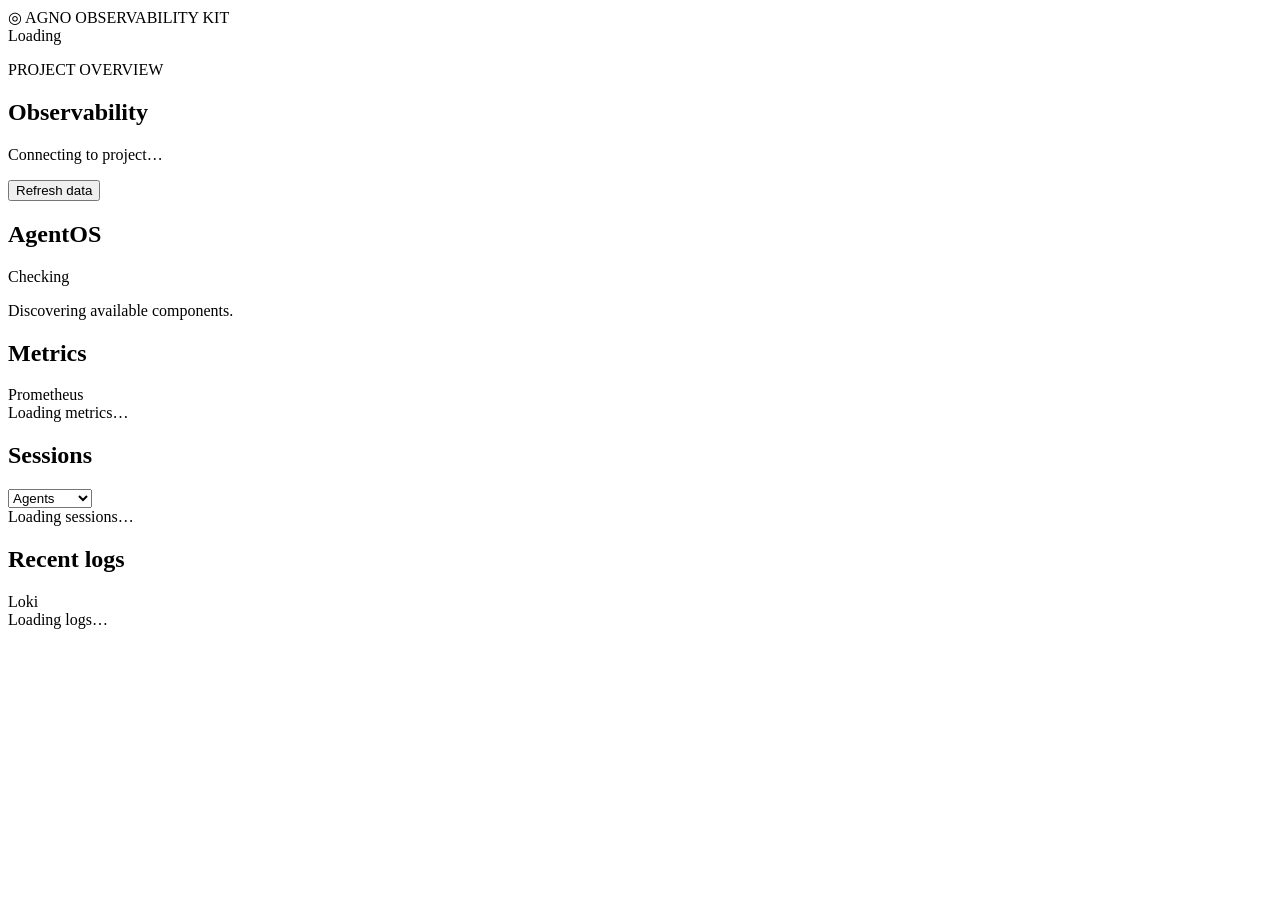
==== frontend/static/index.html @ e8a29753 "Separate backend package and frontend application" ====
<!doctype html>
<html lang="en">
<head>
  <meta charset="utf-8">
  <meta name="viewport" content="width=device-width, initial-scale=1">
  <title>Observability</title>
  <link rel="stylesheet" href="/static/style.css">
  <script src="/static/app.js" defer></script>
</head>
<body>
  <header class="topbar">
    <div class="brand"><span class="brand-mark" aria-hidden="true">◎</span> AGNO OBSERVABILITY KIT</div>
    <span id="environment" class="badge">Loading</span>
  </header>
  <main>
    <section class="intro">
      <div><p class="eyebrow">PROJECT OVERVIEW</p><h1 id="project-name">Observability</h1><p id="project-id" class="muted">Connecting to project…</p></div>
      <div class="actions"><a id="langfuse-link" hidden target="_blank" rel="noopener noreferrer">Open Langfuse</a><button id="refresh" type="button">Refresh data</button></div>
    </section>
    <p id="notice" class="notice" role="status" aria-live="polite"></p>
    <div class="grid">
      <section class="card" aria-labelledby="agentos-heading">
        <div class="card-head"><h2 id="agentos-heading">AgentOS</h2><span id="agentos-status" class="status">Checking</span></div>
        <p id="agentos-meta" class="muted">Discovering available components.</p>
        <div id="entities" class="entity-list"></div>
      </section>
      <section class="card" aria-labelledby="metrics-heading">
        <div class="card-head"><h2 id="metrics-heading">Metrics</h2><span class="source">Prometheus</span></div>
        <div id="metrics" class="data-list muted">Loading metrics…</div>
      </section>
      <section class="card" aria-labelledby="sessions-heading">
        <div class="card-head"><h2 id="sessions-heading">Sessions</h2><select id="session-type" aria-label="Session type"><option value="agent">Agents</option><option value="team">Teams</option><option value="workflow">Workflows</option></select></div>
        <div id="sessions" class="data-list muted">Loading sessions…</div>
      </section>
      <section class="card" aria-labelledby="logs-heading">
        <div class="card-head"><h2 id="logs-heading">Recent logs</h2><span class="source">Loki</span></div>
        <div id="logs" class="data-list muted">Loading logs…</div>
      </section>
    </div>
  </main>
</body>
</html>
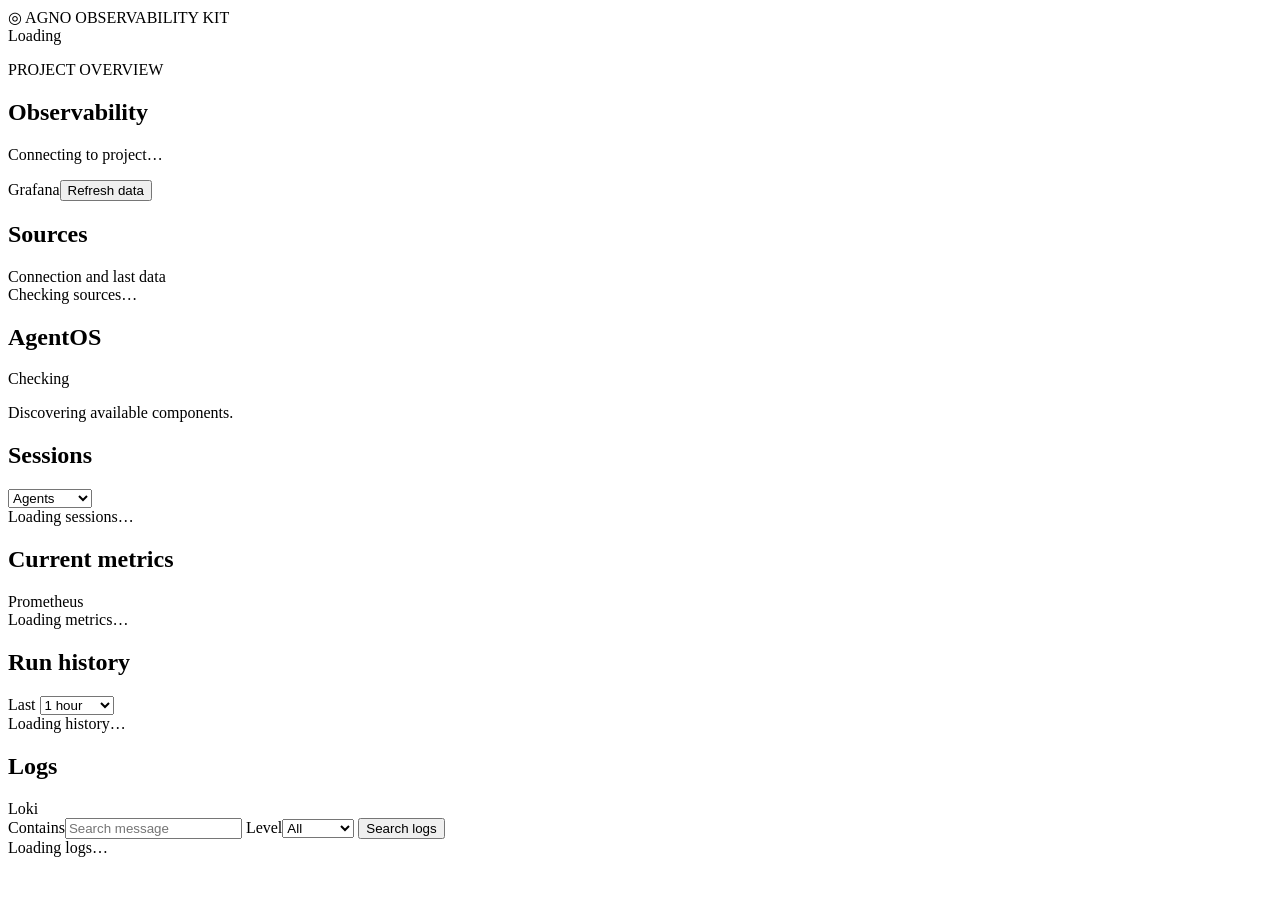
==== commit eb09da27: "Add run explorer, charts and Grafana dashboard" ====
--- a/frontend/static/index.html
+++ b/frontend/static/index.html
@@ -5,7 +5,7 @@
   <meta name="viewport" content="width=device-width, initial-scale=1">
   <title>Observability</title>
   <link rel="stylesheet" href="/static/style.css">
-  <script src="/static/app.js" defer></script>
+  <script src="/static/app.js" type="module"></script>
 </head>
 <body>
   <header class="topbar">
@@ -15,28 +15,42 @@
   <main>
     <section class="intro">
       <div><p class="eyebrow">PROJECT OVERVIEW</p><h1 id="project-name">Observability</h1><p id="project-id" class="muted">Connecting to project…</p></div>
-      <div class="actions"><a id="langfuse-link" hidden target="_blank" rel="noopener noreferrer">Open Langfuse</a><button id="refresh" type="button">Refresh data</button></div>
+      <div class="actions"><a id="grafana-link" target="_blank" rel="noopener noreferrer">Grafana</a><a id="langfuse-link" hidden target="_blank" rel="noopener noreferrer">Langfuse</a><button id="refresh" type="button">Refresh data</button></div>
     </section>
     <p id="notice" class="notice" role="status" aria-live="polite"></p>
+    <section class="card status-card" aria-labelledby="status-heading">
+      <div class="card-head"><h2 id="status-heading">Sources</h2><span class="source">Connection and last data</span></div>
+      <div id="source-status" class="status-grid" aria-live="polite">Checking sources…</div>
+    </section>
     <div class="grid">
       <section class="card" aria-labelledby="agentos-heading">
         <div class="card-head"><h2 id="agentos-heading">AgentOS</h2><span id="agentos-status" class="status">Checking</span></div>
         <p id="agentos-meta" class="muted">Discovering available components.</p>
         <div id="entities" class="entity-list"></div>
       </section>
-      <section class="card" aria-labelledby="metrics-heading">
-        <div class="card-head"><h2 id="metrics-heading">Metrics</h2><span class="source">Prometheus</span></div>
-        <div id="metrics" class="data-list muted">Loading metrics…</div>
-      </section>
       <section class="card" aria-labelledby="sessions-heading">
         <div class="card-head"><h2 id="sessions-heading">Sessions</h2><select id="session-type" aria-label="Session type"><option value="agent">Agents</option><option value="team">Teams</option><option value="workflow">Workflows</option></select></div>
         <div id="sessions" class="data-list muted">Loading sessions…</div>
-      </section>
-      <section class="card" aria-labelledby="logs-heading">
-        <div class="card-head"><h2 id="logs-heading">Recent logs</h2><span class="source">Loki</span></div>
-        <div id="logs" class="data-list muted">Loading logs…</div>
+        <div id="runs" class="run-list" aria-live="polite"></div>
       </section>
     </div>
+    <section class="card wide-card" aria-labelledby="metrics-heading">
+      <div class="card-head"><h2 id="metrics-heading">Current metrics</h2><span class="source">Prometheus</span></div>
+      <div id="metrics" class="data-list muted">Loading metrics…</div>
+    </section>
+    <section class="card wide-card" aria-labelledby="history-heading">
+      <div class="card-head"><h2 id="history-heading">Run history</h2><label class="filter-label" for="time-range">Last <select id="time-range"><option value="1">1 hour</option><option value="6">6 hours</option><option value="24">24 hours</option></select></label></div>
+      <div id="history" class="history-grid" aria-live="polite">Loading history…</div>
+    </section>
+    <section class="card wide-card" aria-labelledby="logs-heading">
+      <div class="card-head"><h2 id="logs-heading">Logs</h2><span class="source">Loki</span></div>
+      <form id="log-filters" class="filters">
+        <label for="log-text">Contains</label><input id="log-text" type="search" maxlength="200" placeholder="Search message">
+        <label for="log-level">Level</label><select id="log-level"><option value="">All</option><option value="error">Error</option><option value="warn">Warning</option><option value="info">Info</option><option value="debug">Debug</option></select>
+        <button type="submit">Search logs</button>
+      </form>
+      <div id="logs" class="data-list muted">Loading logs…</div>
+    </section>
   </main>
 </body>
 </html>
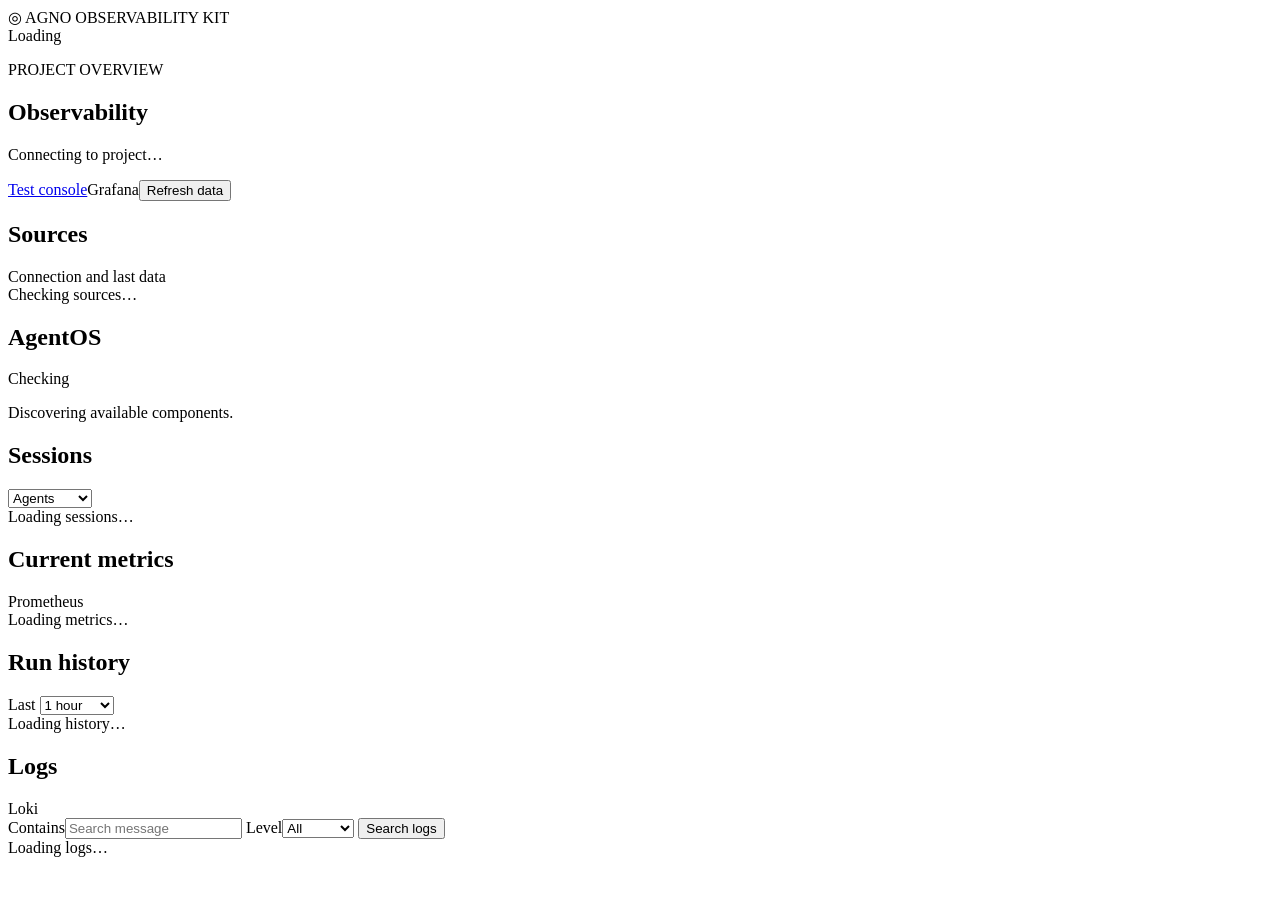
==== commit dc231c87: "Add AgentOS test console with run inspection" ====
--- a/frontend/static/index.html
+++ b/frontend/static/index.html
@@ -15,7 +15,7 @@
   <main>
     <section class="intro">
       <div><p class="eyebrow">PROJECT OVERVIEW</p><h1 id="project-name">Observability</h1><p id="project-id" class="muted">Connecting to project…</p></div>
-      <div class="actions"><a id="grafana-link" target="_blank" rel="noopener noreferrer">Grafana</a><a id="langfuse-link" hidden target="_blank" rel="noopener noreferrer">Langfuse</a><button id="refresh" type="button">Refresh data</button></div>
+      <div class="actions"><a href="/test">Test console</a><a id="grafana-link" target="_blank" rel="noopener noreferrer">Grafana</a><a id="langfuse-link" hidden target="_blank" rel="noopener noreferrer">Langfuse</a><button id="refresh" type="button">Refresh data</button></div>
     </section>
     <p id="notice" class="notice" role="status" aria-live="polite"></p>
     <section class="card status-card" aria-labelledby="status-heading">
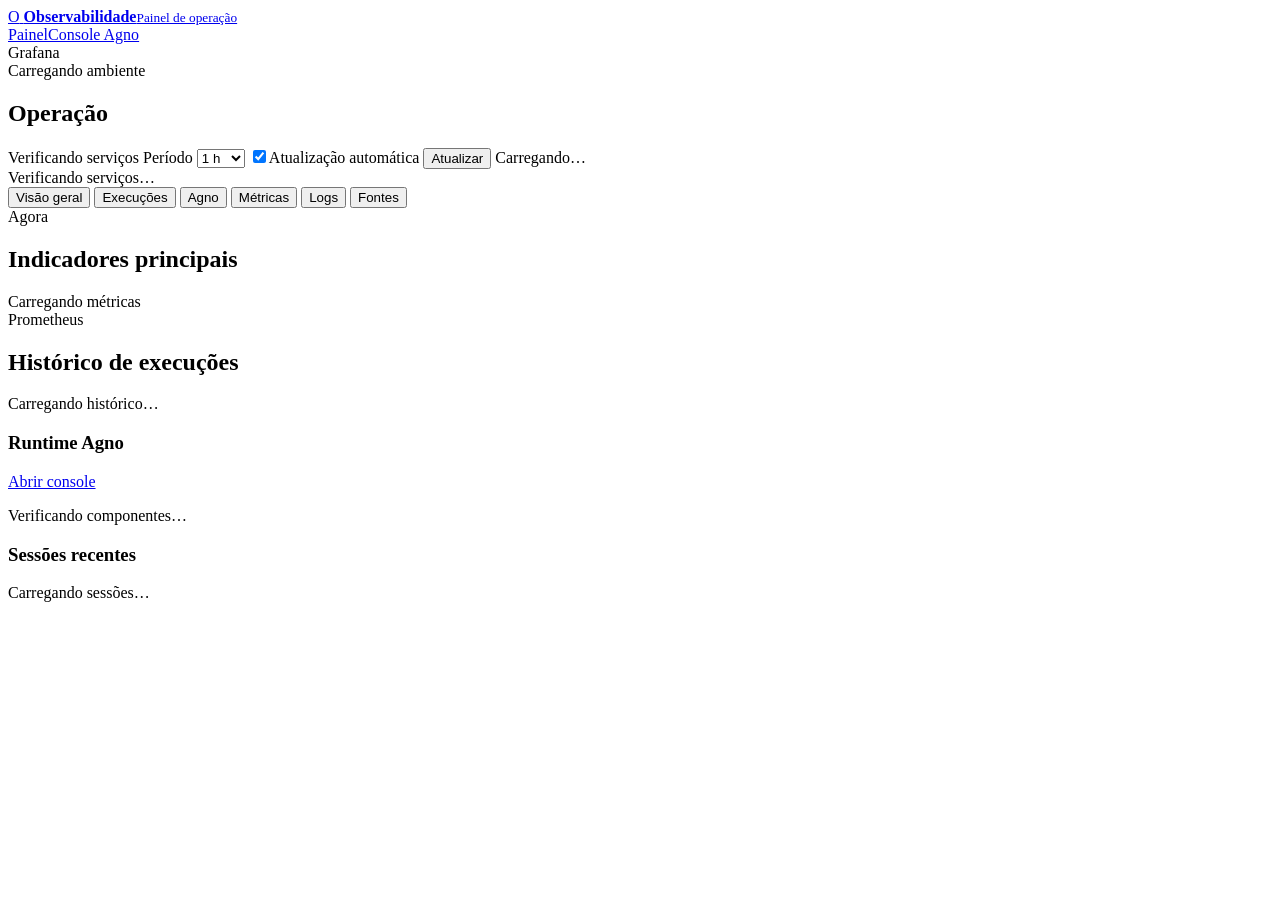
==== commit fa5559bd: "Restore the original dashboard design for generic projects Bring back the light navigation, service " ====
--- a/frontend/static/index.html
+++ b/frontend/static/index.html
@@ -1,55 +1,88 @@
 <!doctype html>
-<html lang="en">
+<html lang="pt-BR">
 <head>
   <meta charset="utf-8">
   <meta name="viewport" content="width=device-width, initial-scale=1">
-  <title>Observability</title>
+  <meta name="color-scheme" content="light">
+  <title>Observabilidade</title>
   <link rel="stylesheet" href="/static/style.css">
+  <link rel="stylesheet" href="/static/dashboard.css">
   <script src="/static/app.js" type="module"></script>
 </head>
 <body>
-  <header class="topbar">
-    <div class="brand"><span class="brand-mark" aria-hidden="true">◎</span> AGNO OBSERVABILITY KIT</div>
-    <span id="environment" class="badge">Loading</span>
+  <header class="app-header">
+    <a class="brand" href="/" aria-label="Painel de observabilidade">
+      <span class="brand-mark" aria-hidden="true">O</span>
+      <span><strong id="brand-name">Observabilidade</strong><small>Painel de operação</small></span>
+    </a>
+    <nav class="product-nav" aria-label="Áreas"><a class="active" href="/" aria-current="page">Painel</a><a href="/test">Console Agno</a></nav>
+    <nav class="external-nav" aria-label="Ferramentas externas"><a id="grafana-link" target="_blank" rel="noopener noreferrer">Grafana</a><a id="langfuse-link" hidden target="_blank" rel="noopener noreferrer">Langfuse</a></nav>
   </header>
-  <main>
-    <section class="intro">
-      <div><p class="eyebrow">PROJECT OVERVIEW</p><h1 id="project-name">Observability</h1><p id="project-id" class="muted">Connecting to project…</p></div>
-      <div class="actions"><a href="/test">Test console</a><a id="grafana-link" target="_blank" rel="noopener noreferrer">Grafana</a><a id="langfuse-link" hidden target="_blank" rel="noopener noreferrer">Langfuse</a><button id="refresh" type="button">Refresh data</button></div>
+  <div class="connection-notice" id="notice" role="alert" hidden></div>
+
+  <main class="workspace">
+    <section class="workspace-toolbar" aria-labelledby="workspace-title">
+      <div><span class="section-kicker" id="environment">Carregando ambiente</span><h1 id="workspace-title">Operação</h1><p class="project-caption" id="project-id"></p></div>
+      <div class="toolbar-controls">
+        <span class="overall-status" id="overall-status">Verificando serviços</span>
+        <label class="range-control" for="time-range">Período <select id="time-range"><option value="1">1 h</option><option value="6">6 h</option><option value="24">24 h</option></select></label>
+        <label class="toggle-control"><input id="auto-refresh" type="checkbox" checked><span aria-hidden="true"></span>Atualização automática</label>
+        <button class="button" id="refresh" type="button">Atualizar</button>
+        <time class="updated-at" id="updated-at">Carregando…</time>
+      </div>
     </section>
-    <p id="notice" class="notice" role="status" aria-live="polite"></p>
-    <section class="card status-card" aria-labelledby="status-heading">
-      <div class="card-head"><h2 id="status-heading">Sources</h2><span class="source">Connection and last data</span></div>
-      <div id="source-status" class="status-grid" aria-live="polite">Checking sources…</div>
+
+    <section class="service-band" id="service-band" aria-label="Status dos serviços"><span class="empty-state">Verificando serviços…</span></section>
+
+    <div class="workspace-tabs" role="tablist" aria-label="Áreas de investigação">
+      <button class="active" type="button" role="tab" id="tab-overview" aria-controls="overview" aria-selected="true" data-tab="overview">Visão geral</button>
+      <button type="button" role="tab" id="tab-runs" aria-controls="runs-panel" aria-selected="false" data-tab="runs-panel">Execuções</button>
+      <button type="button" role="tab" id="tab-agno" aria-controls="agno-panel" aria-selected="false" data-tab="agno-panel">Agno</button>
+      <button type="button" role="tab" id="tab-metrics" aria-controls="metrics-panel" aria-selected="false" data-tab="metrics-panel">Métricas</button>
+      <button type="button" role="tab" id="tab-logs" aria-controls="logs-panel" aria-selected="false" data-tab="logs-panel">Logs</button>
+      <button type="button" role="tab" id="tab-sources" aria-controls="sources-panel" aria-selected="false" data-tab="sources-panel">Fontes</button>
+    </div>
+
+    <section class="workspace-panel active" id="overview" role="tabpanel" aria-labelledby="tab-overview">
+      <div class="section-heading"><div><span class="section-kicker">Agora</span><h2>Indicadores principais</h2></div><span class="source-state" id="realtime-updated">Carregando métricas</span></div>
+      <div class="overview-kpis" id="overview-kpis"></div>
+      <div class="section-heading subsection"><div><span class="section-kicker">Prometheus</span><h2>Histórico de execuções</h2></div></div>
+      <div id="history" class="history-grid" aria-live="polite"><p class="empty-state">Carregando histórico…</p></div>
+      <div class="overview-lower">
+        <section class="section-surface"><div class="section-heading compact"><h3>Runtime Agno</h3><a href="/test">Abrir console</a></div><p id="overview-agno" class="muted">Verificando componentes…</p></section>
+        <section class="section-surface"><div class="section-heading compact"><h3>Sessões recentes</h3></div><div id="overview-sessions" class="sessions-summary">Carregando sessões…</div></section>
+      </div>
     </section>
-    <div class="grid">
-      <section class="card" aria-labelledby="agentos-heading">
-        <div class="card-head"><h2 id="agentos-heading">AgentOS</h2><span id="agentos-status" class="status">Checking</span></div>
-        <p id="agentos-meta" class="muted">Discovering available components.</p>
-        <div id="entities" class="entity-list"></div>
+
+    <section class="workspace-panel" id="runs-panel" role="tabpanel" aria-labelledby="tab-runs" hidden>
+      <div class="section-heading"><div><span class="section-kicker">AgentOS</span><h2>Execuções e sessões</h2></div><label for="session-type">Tipo <select id="session-type"><option value="agent">Agentes</option><option value="team">Times</option><option value="workflow">Workflows</option></select></label></div>
+      <div class="investigation-layout">
+        <section class="section-surface"><div class="section-heading compact"><h3>Sessões</h3></div><div id="sessions" class="sessions-list" aria-live="polite">Carregando sessões…</div></section>
+        <section class="section-surface"><div class="section-heading compact"><h3>Execuções da sessão</h3></div><div id="runs" class="runs-list" aria-live="polite"><p class="empty-state">Selecione uma sessão.</p></div></section>
+      </div>
+    </section>
+
+    <section class="workspace-panel" id="agno-panel" role="tabpanel" aria-labelledby="tab-agno" hidden>
+      <div class="section-heading"><div><span class="section-kicker">Runtime remoto</span><h2>Agentes, times e workflows</h2></div><a class="button primary" href="/test">Abrir console Agno</a></div>
+      <section class="section-surface"><div class="section-heading compact"><span id="agentos-status" class="source-state">Verificando</span><p id="agentos-meta" class="muted">Descobrindo componentes.</p></div><div id="entities" class="entities-grid"></div></section>
+    </section>
+
+    <section class="workspace-panel" id="metrics-panel" role="tabpanel" aria-labelledby="tab-metrics" hidden>
+      <div class="section-heading"><div><span class="section-kicker">Prometheus</span><h2>Métricas atuais</h2></div></div>
+      <section class="section-surface"><div id="metrics" class="metrics-list">Carregando métricas…</div></section>
+    </section>
+
+    <section class="workspace-panel" id="logs-panel" role="tabpanel" aria-labelledby="tab-logs" hidden>
+      <div class="section-heading"><div><span class="section-kicker">Loki</span><h2>Logs</h2></div></div>
+      <section class="section-surface">
+        <form id="log-filters" class="filter-bar"><label for="log-text">Texto <input id="log-text" type="search" maxlength="200" placeholder="Buscar mensagem"></label><label for="log-level">Nível <select id="log-level"><option value="">Todos</option><option value="error">Erro</option><option value="warn">Aviso</option><option value="info">Info</option><option value="debug">Debug</option></select></label><button class="button" type="submit">Buscar</button></form>
+        <div id="logs" class="log-list" aria-live="polite">Carregando logs…</div>
       </section>
-      <section class="card" aria-labelledby="sessions-heading">
-        <div class="card-head"><h2 id="sessions-heading">Sessions</h2><select id="session-type" aria-label="Session type"><option value="agent">Agents</option><option value="team">Teams</option><option value="workflow">Workflows</option></select></div>
-        <div id="sessions" class="data-list muted">Loading sessions…</div>
-        <div id="runs" class="run-list" aria-live="polite"></div>
-      </section>
-    </div>
-    <section class="card wide-card" aria-labelledby="metrics-heading">
-      <div class="card-head"><h2 id="metrics-heading">Current metrics</h2><span class="source">Prometheus</span></div>
-      <div id="metrics" class="data-list muted">Loading metrics…</div>
     </section>
-    <section class="card wide-card" aria-labelledby="history-heading">
-      <div class="card-head"><h2 id="history-heading">Run history</h2><label class="filter-label" for="time-range">Last <select id="time-range"><option value="1">1 hour</option><option value="6">6 hours</option><option value="24">24 hours</option></select></label></div>
-      <div id="history" class="history-grid" aria-live="polite">Loading history…</div>
-    </section>
-    <section class="card wide-card" aria-labelledby="logs-heading">
-      <div class="card-head"><h2 id="logs-heading">Logs</h2><span class="source">Loki</span></div>
-      <form id="log-filters" class="filters">
-        <label for="log-text">Contains</label><input id="log-text" type="search" maxlength="200" placeholder="Search message">
-        <label for="log-level">Level</label><select id="log-level"><option value="">All</option><option value="error">Error</option><option value="warn">Warning</option><option value="info">Info</option><option value="debug">Debug</option></select>
-        <button type="submit">Search logs</button>
-      </form>
-      <div id="logs" class="data-list muted">Loading logs…</div>
+
+    <section class="workspace-panel" id="sources-panel" role="tabpanel" aria-labelledby="tab-sources" hidden>
+      <div class="section-heading"><div><span class="section-kicker">Coleta</span><h2>Estado das fontes</h2></div></div>
+      <section class="section-surface"><div id="source-status" class="sources-grid" aria-live="polite">Verificando fontes…</div></section>
     </section>
   </main>
 </body>
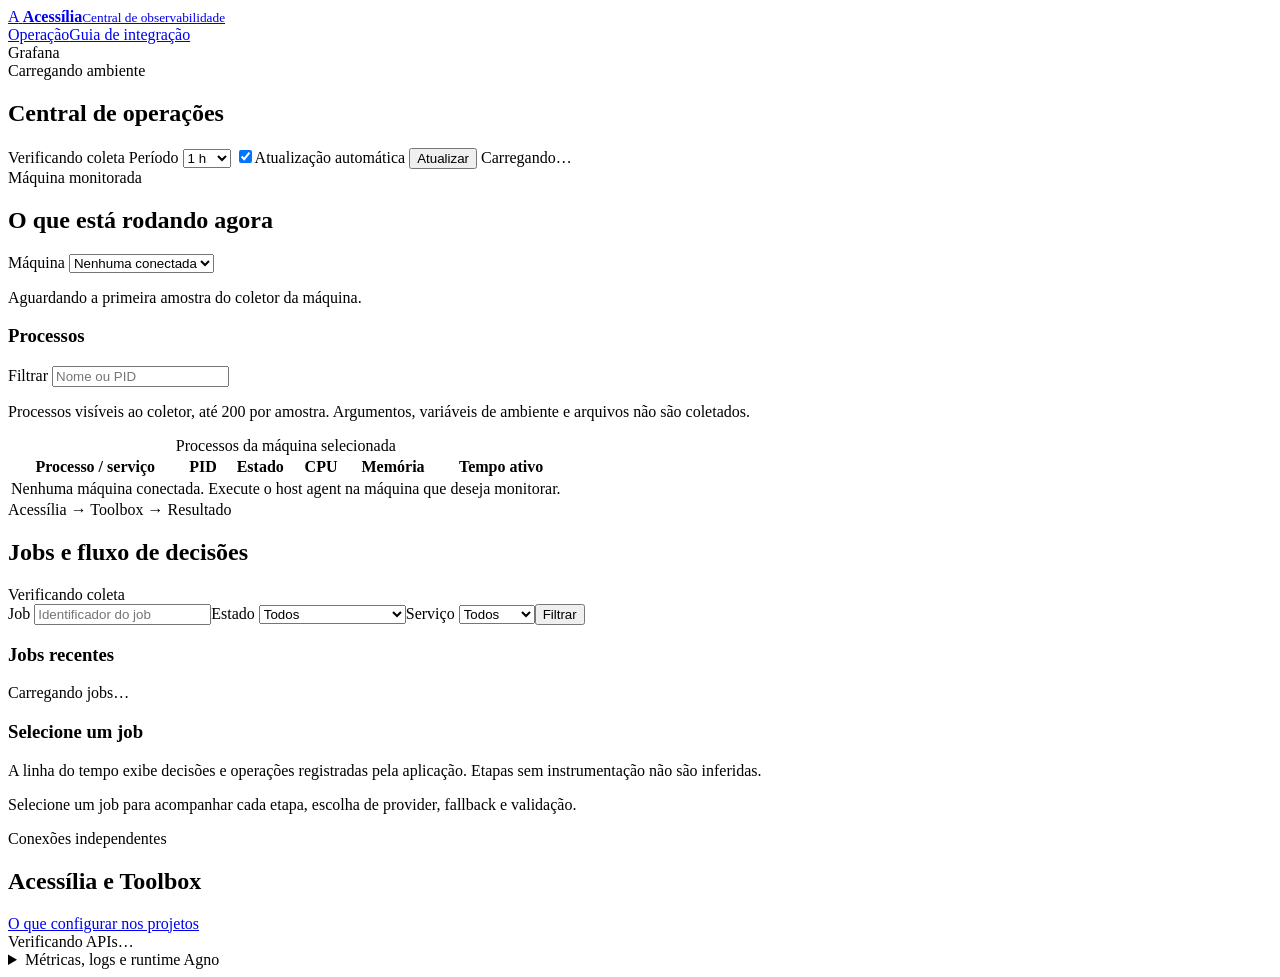
==== commit dbb7b1db: "Configure observability central for Acessilia and Toolbox" ====
--- a/frontend/static/index.html
+++ b/frontend/static/index.html
@@ -7,24 +7,25 @@
   <title>Observabilidade</title>
   <link rel="stylesheet" href="/static/style.css">
   <link rel="stylesheet" href="/static/dashboard.css">
+  <link rel="stylesheet" href="/static/central.css">
   <script src="/static/app.js" type="module"></script>
 </head>
 <body>
   <header class="app-header">
     <a class="brand" href="/" aria-label="Painel de observabilidade">
-      <span class="brand-mark" aria-hidden="true">O</span>
-      <span><strong id="brand-name">Observabilidade</strong><small>Painel de operação</small></span>
+      <span class="brand-mark" aria-hidden="true">A</span>
+      <span><strong id="brand-name">Acessília</strong><small>Central de observabilidade</small></span>
     </a>
-    <nav class="product-nav" aria-label="Áreas"><a class="active" href="/" aria-current="page">Painel</a><a href="/test">Console Agno</a></nav>
+    <nav class="product-nav" aria-label="Áreas"><a class="active" href="/" aria-current="page">Operação</a><a id="console-link" href="/test" hidden>Console Agno</a><a href="/docs/integration">Guia de integração</a></nav>
     <nav class="external-nav" aria-label="Ferramentas externas"><a id="grafana-link" target="_blank" rel="noopener noreferrer">Grafana</a><a id="langfuse-link" hidden target="_blank" rel="noopener noreferrer">Langfuse</a></nav>
   </header>
   <div class="connection-notice" id="notice" role="alert" hidden></div>
 
   <main class="workspace">
     <section class="workspace-toolbar" aria-labelledby="workspace-title">
-      <div><span class="section-kicker" id="environment">Carregando ambiente</span><h1 id="workspace-title">Operação</h1><p class="project-caption" id="project-id"></p></div>
+      <div><span class="section-kicker" id="environment">Carregando ambiente</span><h1 id="workspace-title">Central de operações</h1><p class="project-caption" id="project-id"></p></div>
       <div class="toolbar-controls">
-        <span class="overall-status" id="overall-status">Verificando serviços</span>
+        <span class="overall-status" id="central-overall-status">Verificando coleta</span>
         <label class="range-control" for="time-range">Período <select id="time-range"><option value="1">1 h</option><option value="6">6 h</option><option value="24">24 h</option></select></label>
         <label class="toggle-control"><input id="auto-refresh" type="checkbox" checked><span aria-hidden="true"></span>Atualização automática</label>
         <button class="button" id="refresh" type="button">Atualizar</button>
@@ -32,6 +33,35 @@
       </div>
     </section>
 
+    <section id="login-panel" class="section-surface" hidden aria-labelledby="login-title">
+      <h2 id="login-title">Acesso à central</h2><form id="login-form" class="filter-bar"><label for="view-token">Token de visualização <input id="view-token" type="password" autocomplete="current-password" required></label><button class="button primary" type="submit">Entrar</button><span id="login-result" role="status"></span></form>
+    </section>
+
+    <section class="central-section" aria-labelledby="machine-title">
+      <div class="section-heading"><div><span class="section-kicker">Máquina monitorada</span><h2 id="machine-title">O que está rodando agora</h2></div><label for="host-select">Máquina <select id="host-select"><option value="">Nenhuma conectada</option></select></label></div>
+      <p id="host-state" class="muted" role="status">Aguardando a primeira amostra do coletor da máquina.</p>
+      <div id="host-kpis" class="host-kpis"></div>
+      <section class="section-surface"><div class="section-heading compact"><h3>Processos</h3><label for="process-filter">Filtrar <input id="process-filter" type="search" placeholder="Nome ou PID" maxlength="80"></label></div>
+        <p class="muted">Processos visíveis ao coletor, até 200 por amostra. Argumentos, variáveis de ambiente e arquivos não são coletados.</p>
+        <div class="table-scroll"><table class="process-table"><caption class="sr-only">Processos da máquina selecionada</caption><thead><tr><th scope="col">Processo / serviço</th><th scope="col">PID</th><th scope="col">Estado</th><th scope="col">CPU</th><th scope="col">Memória</th><th scope="col">Tempo ativo</th></tr></thead><tbody id="process-rows"><tr><td colspan="6">Nenhuma máquina conectada. Execute o host agent na máquina que deseja monitorar.</td></tr></tbody></table></div>
+      </section>
+    </section>
+
+    <section class="central-section" aria-labelledby="flow-title">
+      <div class="section-heading"><div><span class="section-kicker">Acessília → Toolbox → Resultado</span><h2 id="flow-title">Jobs e fluxo de decisões</h2></div><span id="telemetry-state" class="source-state" role="status">Verificando coleta</span></div>
+      <div id="job-kpis" class="host-kpis"></div>
+      <div id="cost-kpis" class="host-kpis" aria-label="Indicadores no período de retenção"></div>
+      <form id="job-filters" class="filter-bar section-surface"><label for="job-query">Job <input id="job-query" type="search" placeholder="Identificador do job" maxlength="128"></label><label for="job-status">Estado <select id="job-status"><option value="">Todos</option><option value="queued">Na fila</option><option value="running">Em execução</option><option value="retrying">Tentando novamente</option><option value="failed">Falhou</option><option value="succeeded">Concluído</option><option value="cancelled">Cancelado</option></select></label><label for="job-service">Serviço <select id="job-service"><option value="">Todos</option><option value="acessilia">Acessília</option><option value="acessilia-toolbox">Toolbox</option></select></label><button type="submit" class="button">Filtrar</button></form>
+      <div class="flow-layout">
+        <section class="section-surface"><div class="section-heading compact"><h3>Jobs recentes</h3><span id="job-count" class="muted"></span></div><div id="central-jobs" class="central-jobs">Carregando jobs…</div><button id="more-jobs" class="button" type="button" hidden>Carregar mais jobs</button></section>
+        <section class="section-surface flow-detail" aria-labelledby="selected-job-title"><div class="section-heading compact"><h3 id="selected-job-title" tabindex="-1">Selecione um job</h3><button id="export-events" type="button" class="button" hidden>Exportar eventos carregados</button></div><p id="job-correlation" class="muted"></p><p id="flow-coverage" class="coverage-note">A linha do tempo exibe decisões e operações registradas pela aplicação. Etapas sem instrumentação não são inferidas.</p><div id="pipeline-stages" class="pipeline-stages" aria-label="Cobertura das etapas"></div><div id="decision-timeline" class="decision-timeline"><p class="empty-state">Selecione um job para acompanhar cada etapa, escolha de provider, fallback e validação.</p></div><button id="more-events" type="button" class="button" hidden>Carregar mais eventos</button></section>
+      </div>
+    </section>
+
+    <section class="central-section" aria-labelledby="integration-title"><div class="section-heading"><div><span class="section-kicker">Conexões independentes</span><h2 id="integration-title">Acessília e Toolbox</h2></div><a href="/docs/integration">O que configurar nos projetos</a></div><div id="ecosystem-services" class="ecosystem-services">Verificando APIs…</div></section>
+
+    <details class="advanced-monitoring"><summary>Métricas, logs e runtime Agno</summary>
+    <span class="overall-status" id="overall-status">Verificando serviços de investigação</span>
     <section class="service-band" id="service-band" aria-label="Status dos serviços"><span class="empty-state">Verificando serviços…</span></section>
 
     <div class="workspace-tabs" role="tablist" aria-label="Áreas de investigação">
@@ -84,6 +114,7 @@
       <div class="section-heading"><div><span class="section-kicker">Coleta</span><h2>Estado das fontes</h2></div></div>
       <section class="section-surface"><div id="source-status" class="sources-grid" aria-live="polite">Verificando fontes…</div></section>
     </section>
+    </details>
   </main>
 </body>
 </html>
